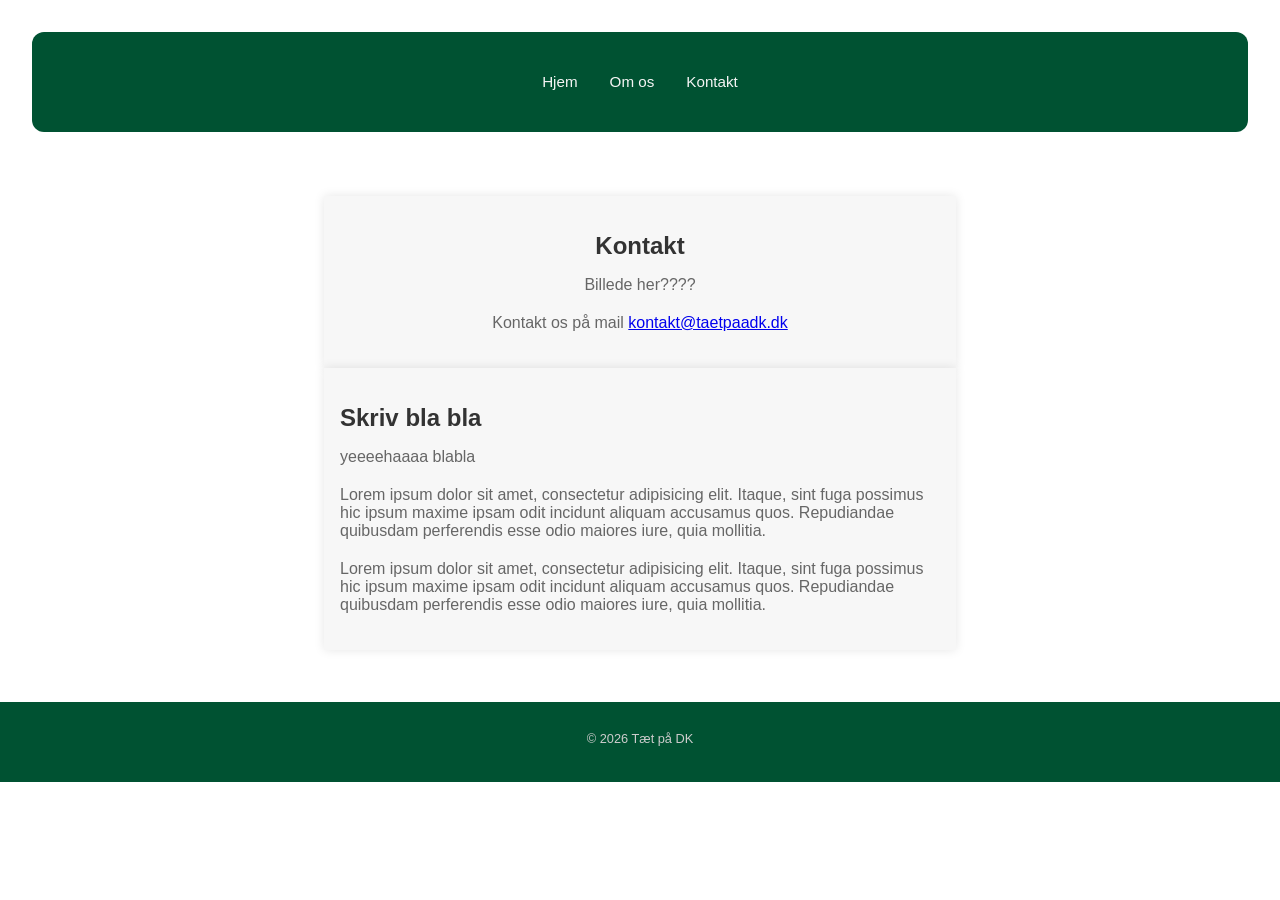
==== Project-1-MMD/kontakt.html @ 8151364e "yea" ====
<!DOCTYPE html>
<html lang="da">
<head>
    <meta charset="UTF-8">
    <meta name="viewport" content="width=device-width, initial-scale=1.0">
    <link rel="stylesheet" href="css/style.css">
    <title>Kontakt</title>
</head>
<body>
    <header>
        <nav class="navbar">
            <ul class="navbar__menu">
                <li><a href="index.html" class="navbar__link">Hjem</a></li>
                <li><a href="omos.html" class="navbar__link">Om os</a></li>
                <li><a href="kontakt.html" class="navbar__link">Kontakt</a></li>
            </ul>
        </nav>
    </header>

    <main>
        <section class="titel" id="home">
            <h1>Kontakt</h1>
            <p>Billede her???? </p>
            <p>Kontakt os på mail <a href="mailto:kontakt@taetpaadk.dk">kontakt@taetpaadk.dk</a></p>
        </section>

        <section class="section" id="about">
            <h2>Skriv bla bla</h2>
            <p>yeeeehaaaa blabla</p>
            <p>Lorem ipsum dolor sit amet, consectetur adipisicing elit. Itaque, sint fuga possimus hic ipsum maxime ipsam odit incidunt aliquam accusamus quos. 
                Repudiandae quibusdam perferendis esse odio maiores iure, quia mollitia.
            </p>
            <p>Lorem ipsum dolor sit amet, consectetur adipisicing elit. Itaque, sint fuga possimus hic ipsum maxime ipsam odit incidunt aliquam accusamus quos. 
                Repudiandae quibusdam perferendis esse odio maiores iure, quia mollitia.
            </p>
        </section>

    </main>

    <footer>
        <p class="footer">&copy; 2026 Tæt på DK</p>
    </footer>

</body>
</html>
---- Project-1-MMD/css/style.css ----
* body {
    box-sizing: border-box;
    font-family: Poppins, sans-serif;
    margin: 0;
    padding: 0;
    background-color: #ffffff;
}

header {
    padding: 1em;
    text-align: center;
    color: #fff;
}

.navbar {
    display: flex;
    align-items: center;
    justify-content: center;
    padding: 0 1.5rem;
    height: 100px;
    background-color: #005232;
    border-radius: 12px;
    margin: 1rem;
}

.navbar__menu {
    display: flex;
    list-style: none;
    gap: 2rem;
    margin: 0;
    padding: 0;
}

.navbar__link {
    color: #f5f5f5;
    text-decoration: none;
    font-size: 0.95rem;
    font-weight: 500;
    padding: 0.25rem 0;
    position: relative;
    transition: color 0.2s ease;
}

.navbar__link::after {
    content: "";
    position: absolute;
    left: 0;
    bottom: -2px;
    width: 0;
    height: 2px;
    background-color: #70ff7c;
    transition: width 0.25s ease;
}

.navbar__link:hover {
    color: #70ff73;
}

.navbar__link:hover::after {
    width: 100%;
}

main {
    display: flex;
    flex-direction: column;
    align-items: center;
    padding: 2em;
}

section {
    background-color: #f7f7f7;
    padding: 1em;
    margin-bottom: 20px;
    box-shadow: 0 0 10px rgba(0, 0, 0, 0.1);
    width: 100%;
    max-width: 600px;
}

h1, h2 {
    color: #333;
    margin-bottom: 10px;
}

p {
    color: #666;
    margin-bottom: 20px;
}

footer {
    background-color: #005232;
    color: #fff;
    padding: 1em;
    text-align: center;
}

.footer {
    text-align: center;
    font-size: 0.8em;
    color: #ccc;
}

/* Responsive design */

@media only screen and (max-width: 768px) {
    section {
        margin-bottom: 0;
    }
}

@media only screen and (max-width: 480px) {
    .navbar__menu {
        flex-direction: column;
        gap: 0.75rem;
    }
}

.titel {
    text-align: center;
    width: 100%;
    max-width: 600px;
    margin: 0 auto;
}
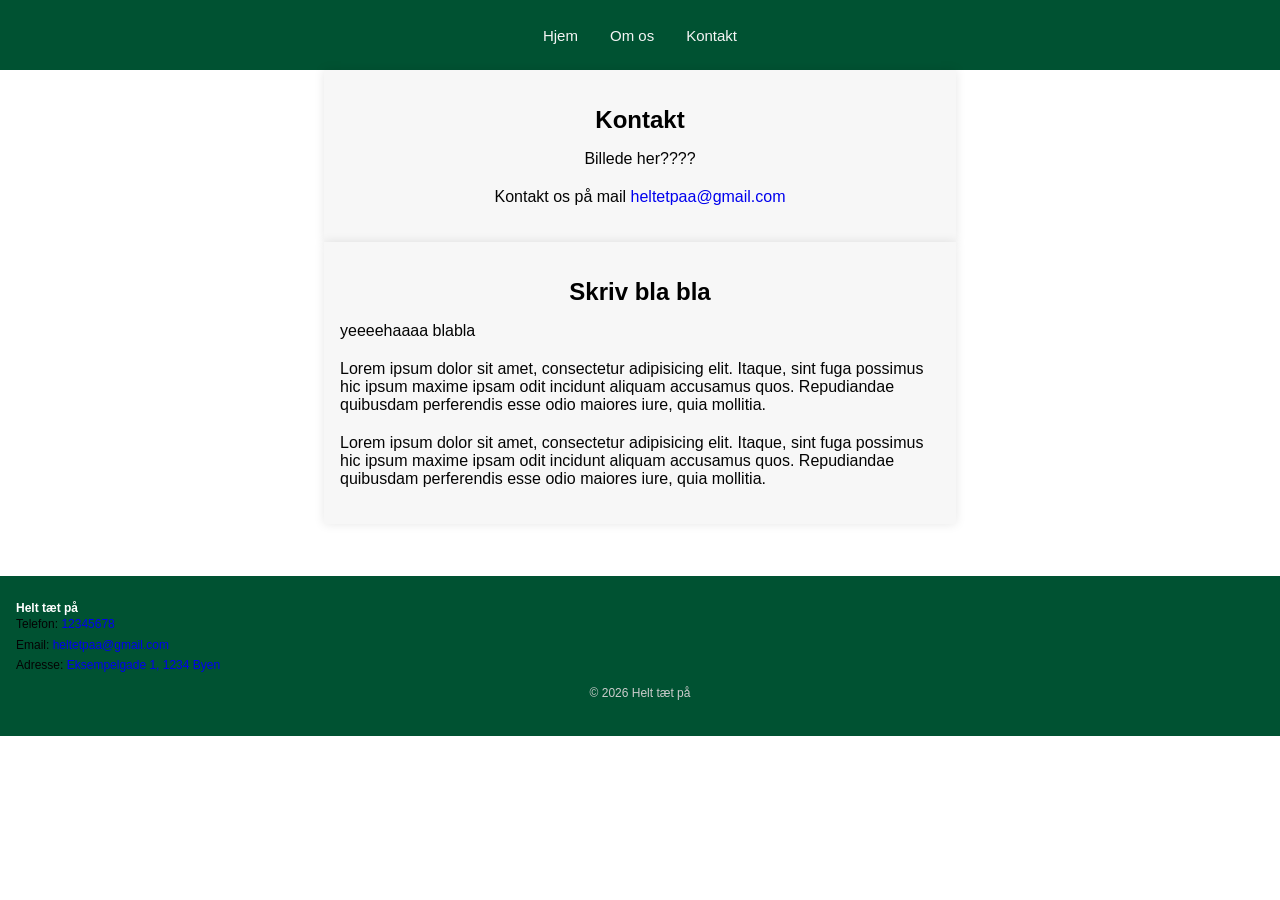
==== commit f767afce: "Update page titles and footer information for consistency and clarity" ====
--- a/Project-1-MMD/kontakt.html
+++ b/Project-1-MMD/kontakt.html
@@ -21,7 +21,7 @@
         <section class="titel" id="home">
             <h1>Kontakt</h1>
             <p>Billede her???? </p>
-            <p>Kontakt os på mail <a href="mailto:kontakt@taetpaadk.dk">kontakt@taetpaadk.dk</a></p>
+            <p>Kontakt os på mail <a href="mailto:info@taetpaadk.dk">heltetpaa@gmail.com</a></p>
         </section>
 
         <section class="section" id="about">
@@ -38,7 +38,13 @@
     </main>
 
     <footer>
-        <p class="footer">&copy; 2026 Tæt på DK</p>
+        <div class="mere-info">
+            <h4>Helt tæt på</h4>
+            <p>Telefon: <a href="tel:12345678">12345678</a></p>
+            <p>Email: <a href="mailto:info@taetpaadk.dk">heltetpaa@gmail.com</a></p>
+            <p>Adresse: <a href="https://www.google.com/maps/place/Eksempelgade+1,+1234+Byen" target="_blank" rel="noopener noreferrer">Eksempelgade 1, 1234 Byen</a></p>
+        </div>
+        <p class="footer">&copy; 2026 Helt tæt på</p>
     </footer>
 
 </body>
--- a/Project-1-MMD/css/style.css
+++ b/Project-1-MMD/css/style.css
@@ -1,3 +1,4 @@
+
 * body {
     box-sizing: border-box;
     font-family: Poppins, sans-serif;
@@ -6,8 +7,11 @@
     background-color: #ffffff;
 }
 
+img{
+    width: 100%;
+}
+
 header {
-    padding: 1em;
     text-align: center;
     color: #fff;
 }
@@ -17,16 +21,14 @@
     align-items: center;
     justify-content: center;
     padding: 0 1.5rem;
-    height: 100px;
+    height: 70px;
     background-color: #005232;
-    border-radius: 12px;
-    margin: 1rem;
 }
 
 .navbar__menu {
     display: flex;
     list-style: none;
-    gap: 2rem;
+    gap: 32px;
     margin: 0;
     padding: 0;
 }
@@ -34,9 +36,9 @@
 .navbar__link {
     color: #f5f5f5;
     text-decoration: none;
-    font-size: 0.95rem;
+    font-size: 15px;
     font-weight: 500;
-    padding: 0.25rem 0;
+    padding: 5px 0;
     position: relative;
     transition: color 0.2s ease;
 }
@@ -48,12 +50,12 @@
     bottom: -2px;
     width: 0;
     height: 2px;
-    background-color: #70ff7c;
+    background-color: #e86f6f;
     transition: width 0.25s ease;
 }
 
 .navbar__link:hover {
-    color: #70ff73;
+    color: #e86f6f;
 }
 
 .navbar__link:hover::after {
@@ -64,7 +66,31 @@
     display: flex;
     flex-direction: column;
     align-items: center;
+    padding: 0 2em 2em;
+}
+
+.hero {
+    aspect-ratio: 16 / 7;
+    max-height: 400px;
+    min-height: 200px; 
+    display: flex;
+    align-items: center;
+    justify-content: center;
+    text-align: center;
+    background-image:
+        linear-gradient(rgba(0, 0, 0, 0.4), rgba(0, 0, 0, 0.4)),
+        url("/img/banner.jpg");
+        height: 100%;
+        width: 100%;
+    background-size: cover;
+    background-position: center 50%;
     padding: 2em;
+    margin-top: 0;
+}
+
+.hero h1,
+.hero p {
+    color: #fff;
 }
 
 section {
@@ -77,13 +103,19 @@
 }
 
 h1, h2 {
-    color: #333;
+    color: #000000;
     margin-bottom: 10px;
+    text-align: center;
 }
 
 p {
-    color: #666;
+    color: #040404;
     margin-bottom: 20px;
+}
+
+a{
+    display: inline-block;
+    text-decoration: none;
 }
 
 footer {
@@ -95,23 +127,16 @@
 
 .footer {
     text-align: center;
-    font-size: 0.8em;
+    font-size: 12px;
     color: #ccc;
 }
 
-/* Responsive design */
-
-@media only screen and (max-width: 768px) {
-    section {
-        margin-bottom: 0;
-    }
-}
-
-@media only screen and (max-width: 480px) {
-    .navbar__menu {
-        flex-direction: column;
-        gap: 0.75rem;
-    }
+.mere-info {
+    color: white;
+    text-align: left;
+    margin-bottom: 10px;
+    font-size: 12px;
+    line-height: 0.5px;
 }
 
 .titel {
@@ -119,4 +144,35 @@
     width: 100%;
     max-width: 600px;
     margin: 0 auto;
-}+}
+
+.galleri-section {
+    width: 100%;
+    max-width: 900px;
+}
+
+.galleri-container {
+    display: grid;
+    grid-template-columns: repeat(auto-fit, minmax(150px, 1fr));
+    gap: 12px;
+}
+
+.galleri {
+    display: block;
+    width: 100%;
+    aspect-ratio: 3 / 4;
+    object-fit: cover;
+    transition: transform 0.3s ease, filter 0.3s ease;
+}
+
+.galleri-link {
+    display: block;
+    overflow: hidden;
+    border-radius: 15px;
+}
+
+.galleri-link:hover .galleri {
+    transform: scale(1.08);
+    filter: brightness(0.7);
+}
+
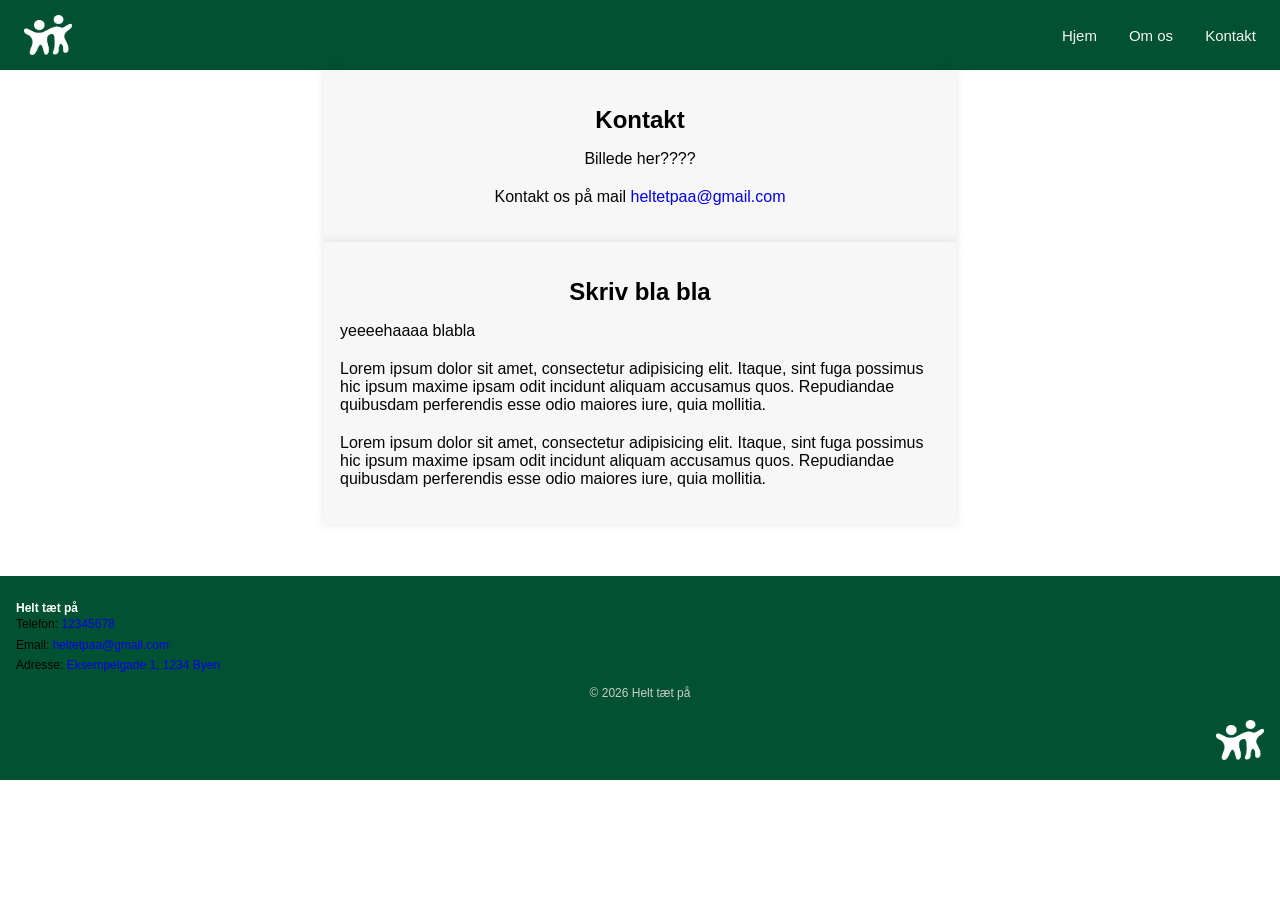
==== commit ca4fb072: "Update navbar layout, add logo, and enhance hero section content" ====
--- a/Project-1-MMD/kontakt.html
+++ b/Project-1-MMD/kontakt.html
@@ -9,6 +9,7 @@
 <body>
     <header>
         <nav class="navbar">
+            <img src="img/logo.png" alt="" class="logo">
             <ul class="navbar__menu">
                 <li><a href="index.html" class="navbar__link">Hjem</a></li>
                 <li><a href="omos.html" class="navbar__link">Om os</a></li>
@@ -45,6 +46,7 @@
             <p>Adresse: <a href="https://www.google.com/maps/place/Eksempelgade+1,+1234+Byen" target="_blank" rel="noopener noreferrer">Eksempelgade 1, 1234 Byen</a></p>
         </div>
         <p class="footer">&copy; 2026 Helt tæt på</p>
+        <img src="img/logo.png" alt="" class="logo">
     </footer>
 
 </body>
--- a/Project-1-MMD/css/style.css
+++ b/Project-1-MMD/css/style.css
@@ -19,10 +19,16 @@
 .navbar {
     display: flex;
     align-items: center;
-    justify-content: center;
+    justify-content: space-between;
     padding: 0 1.5rem;
     height: 70px;
     background-color: #005232;
+}
+
+.logo{
+    height: 40px;
+    width: auto;
+
 }
 
 .navbar__menu {
@@ -122,13 +128,18 @@
     background-color: #005232;
     color: #fff;
     padding: 1em;
-    text-align: center;
+    text-align: right;
 }
 
 .footer {
     text-align: center;
     font-size: 12px;
     color: #ccc;
+}
+
+.footer-logo {
+    height: 80px;
+    width: auto;
 }
 
 .mere-info {
@@ -176,3 +187,25 @@
     filter: brightness(0.7);
 }
 
+.hero-omos {
+    display: flex;
+    align-items: center;
+    gap: 2rem;
+    flex-wrap: wrap;
+}
+
+.titel {
+    flex: 1;
+    min-width: 280px;
+}
+
+.video {
+    flex: 1;
+    min-width: 280px;
+}
+
+.video video {
+    width: 100%;
+    height: auto;
+    display: block;
+}
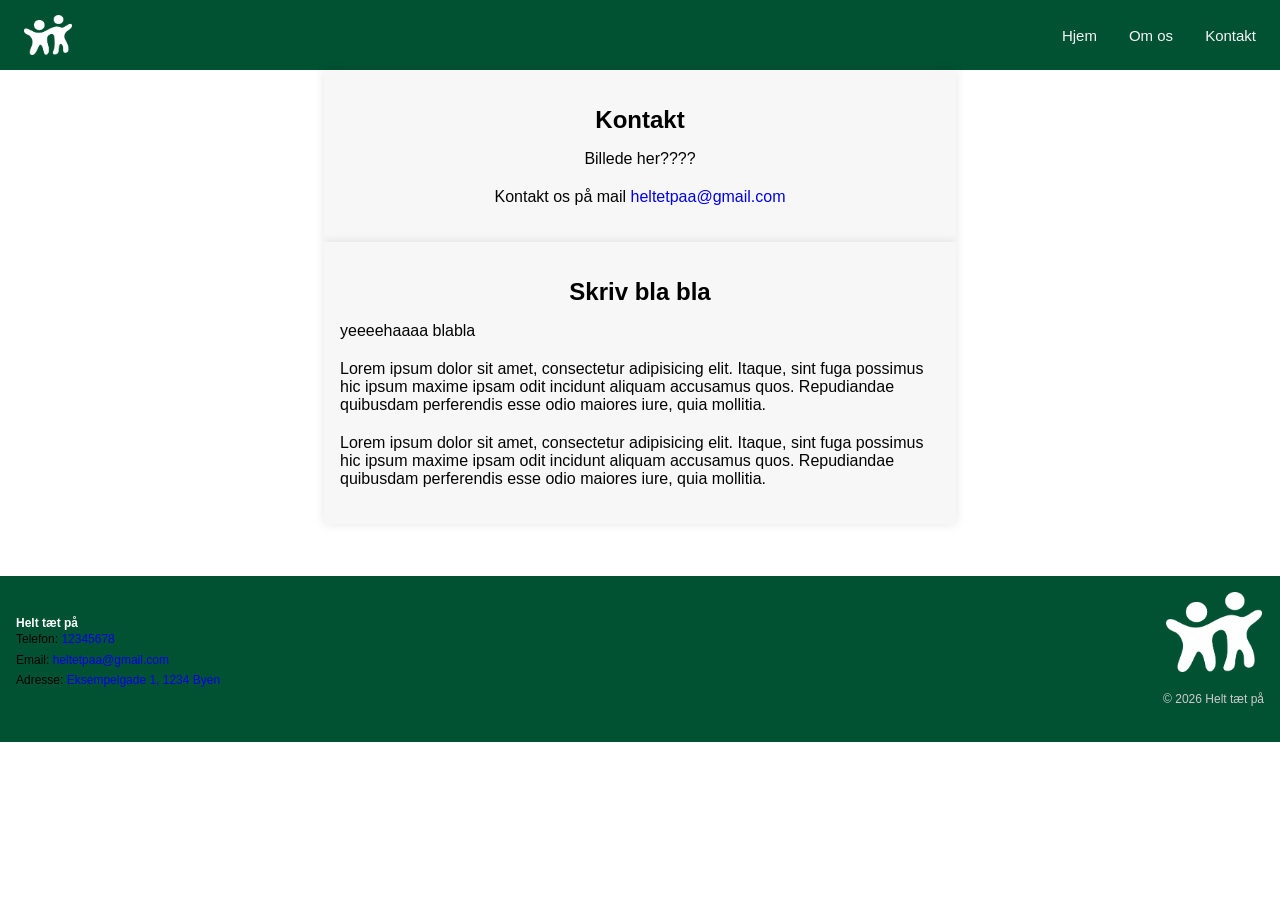
==== commit 40ce4e29: "Refactor footer layout for consistency and improved styling across pages" ====
--- a/Project-1-MMD/kontakt.html
+++ b/Project-1-MMD/kontakt.html
@@ -44,9 +44,13 @@
             <p>Telefon: <a href="tel:12345678">12345678</a></p>
             <p>Email: <a href="mailto:info@taetpaadk.dk">heltetpaa@gmail.com</a></p>
             <p>Adresse: <a href="https://www.google.com/maps/place/Eksempelgade+1,+1234+Byen" target="_blank" rel="noopener noreferrer">Eksempelgade 1, 1234 Byen</a></p>
+            
         </div>
-        <p class="footer">&copy; 2026 Helt tæt på</p>
-        <img src="img/logo.png" alt="" class="logo">
+        
+        <div class="footer-end">
+            <img src="img/logo.png" alt="" class="logo footer-logo">
+            <p class="footer">&copy; 2026 Helt tæt på</p>
+        </div>
     </footer>
 
 </body>
--- a/Project-1-MMD/css/style.css
+++ b/Project-1-MMD/css/style.css
@@ -128,11 +128,12 @@
     background-color: #005232;
     color: #fff;
     padding: 1em;
-    text-align: right;
+    display: flex;
+    align-items: center;
+    justify-content: space-between;
 }
 
 .footer {
-    text-align: center;
     font-size: 12px;
     color: #ccc;
 }
@@ -150,6 +151,14 @@
     line-height: 0.5px;
 }
 
+.footer-end {
+    display: flex;
+    flex-direction: column;
+    align-items: center;
+    text-align: center;
+    gap: 8px;
+}
+
 .titel {
     text-align: center;
     width: 100%;
@@ -208,4 +217,6 @@
     width: 100%;
     height: auto;
     display: block;
-}
+    border-radius: 20px;
+    padding: 5px;
+}
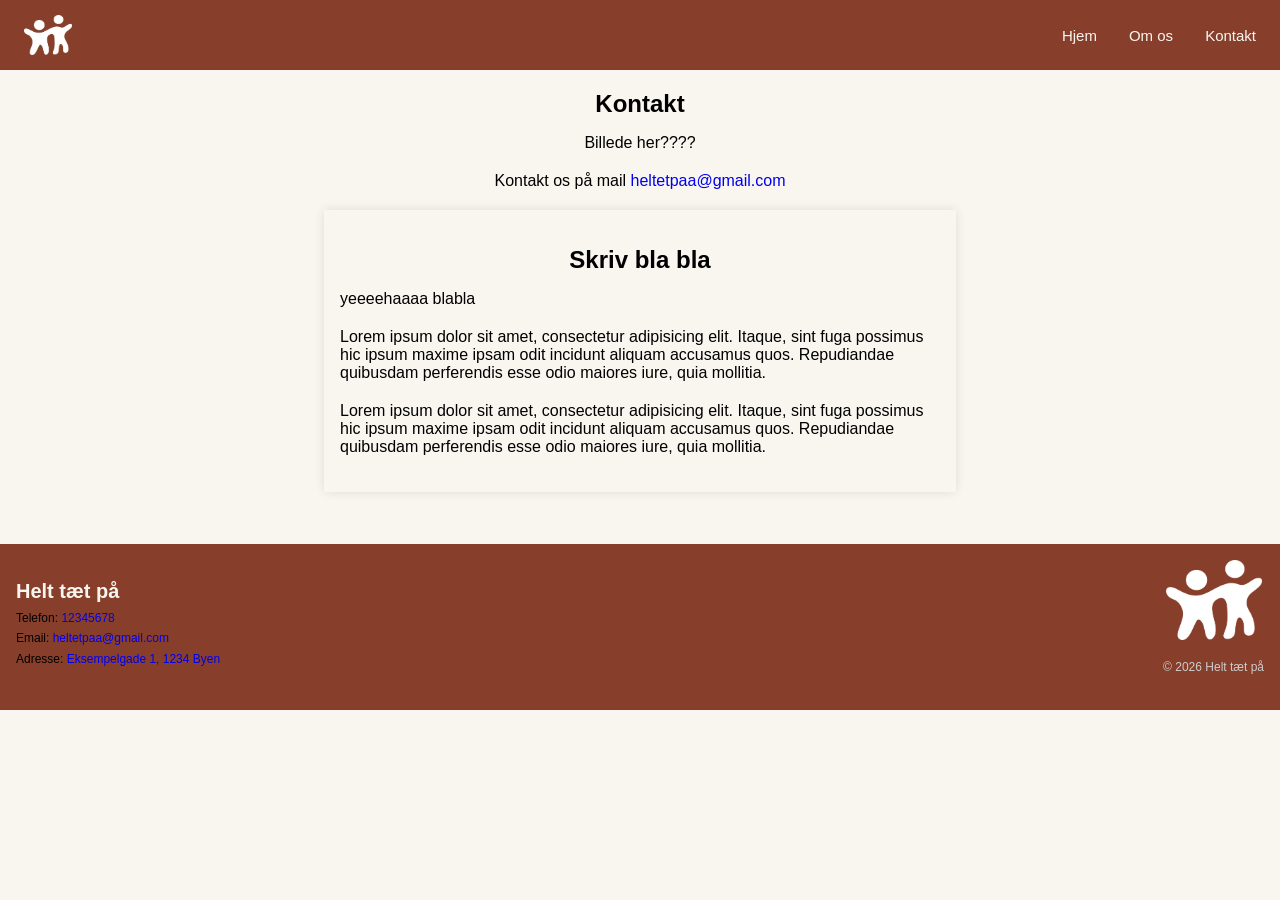
==== commit a9d786f9: "Update styles and restructure HTML for improved layout and consistency" ====
--- a/Project-1-MMD/kontakt.html
+++ b/Project-1-MMD/kontakt.html
@@ -25,7 +25,7 @@
             <p>Kontakt os på mail <a href="mailto:info@taetpaadk.dk">heltetpaa@gmail.com</a></p>
         </section>
 
-        <section class="section" id="about">
+        <section class="section-text" id="about">
             <h2>Skriv bla bla</h2>
             <p>yeeeehaaaa blabla</p>
             <p>Lorem ipsum dolor sit amet, consectetur adipisicing elit. Itaque, sint fuga possimus hic ipsum maxime ipsam odit incidunt aliquam accusamus quos. 
--- a/Project-1-MMD/css/style.css
+++ b/Project-1-MMD/css/style.css
@@ -1,10 +1,9 @@
-
 * body {
     box-sizing: border-box;
     font-family: Poppins, sans-serif;
     margin: 0;
     padding: 0;
-    background-color: #ffffff;
+    background-color: #F9F6F0;
 }
 
 img{
@@ -13,7 +12,7 @@
 
 header {
     text-align: center;
-    color: #fff;
+    color: #F9F6F0;
 }
 
 .navbar {
@@ -22,7 +21,7 @@
     justify-content: space-between;
     padding: 0 1.5rem;
     height: 70px;
-    background-color: #005232;
+    background-color: #873F2B;
 }
 
 .logo{
@@ -40,7 +39,7 @@
 }
 
 .navbar__link {
-    color: #f5f5f5;
+    color: #F9F6F0;
     text-decoration: none;
     font-size: 15px;
     font-weight: 500;
@@ -56,12 +55,12 @@
     bottom: -2px;
     width: 0;
     height: 2px;
-    background-color: #e86f6f;
+    background-color: #8A9A86;
     transition: width 0.25s ease;
 }
 
 .navbar__link:hover {
-    color: #e86f6f;
+    color: #8A9A86;
 }
 
 .navbar__link:hover::after {
@@ -73,6 +72,11 @@
     flex-direction: column;
     align-items: center;
     padding: 0 2em 2em;
+}
+
+.hero-content{
+    align-items: center;
+    justify-content: center;
 }
 
 .hero {
@@ -94,13 +98,62 @@
     margin-top: 0;
 }
 
+.search-box {
+  display: flex;
+  max-width: 1000px;
+  margin: auto;
+  padding: 2em;
+  gap: 32px; 
+}
+
+.search-box input {
+  width: 100%;
+  padding: 8px 12px;
+  font-size: 16px;
+  border: 1px solid #ccc;
+  border-radius: 6px;
+  outline: none;
+  font-style: italic;
+}
+
+.search-box button {
+  display: inline-block;
+  padding: 8px 16px;
+  background-color: #8A9A86;
+  color: white;
+  border: 1px solid #8A9A86;
+  border-radius: 6px;
+  cursor: pointer;
+  border-radius: 6px;
+  font-weight: 600;
+}
+
+.search-box button:hover {
+  background-color: #5d9a4e;
+}
+
+
+.book-knap {
+    display: inline-block;
+    padding: 10px 20px;
+    background: #8A9A86;
+    color: #F9F6F0;
+    text-decoration: none;
+    border-radius: 6px;
+    font-weight: 600;
+}
+
+.book-knap:hover {
+  background-color: #5d9a4e;
+}
+
 .hero h1,
 .hero p {
-    color: #fff;
-}
-
-section {
-    background-color: #f7f7f7;
+    color: #F9F6F0;
+}
+
+.section-text {
+    background-color: #F9F6F0;
     padding: 1em;
     margin-bottom: 20px;
     box-shadow: 0 0 10px rgba(0, 0, 0, 0.1);
@@ -115,7 +168,7 @@
 }
 
 p {
-    color: #040404;
+    color: black;
     margin-bottom: 20px;
 }
 
@@ -125,8 +178,8 @@
 }
 
 footer {
-    background-color: #005232;
-    color: #fff;
+    background-color: #873F2B;
+    color: #F9F6F0;
     padding: 1em;
     display: flex;
     align-items: center;
@@ -143,8 +196,11 @@
     width: auto;
 }
 
+h4 {
+    font-size: 20px;
+}
 .mere-info {
-    color: white;
+    color: #F9F6F0;
     text-align: left;
     margin-bottom: 10px;
     font-size: 12px;
@@ -183,6 +239,7 @@
     aspect-ratio: 3 / 4;
     object-fit: cover;
     transition: transform 0.3s ease, filter 0.3s ease;
+    border-radius: 15px;
 }
 
 .galleri-link {
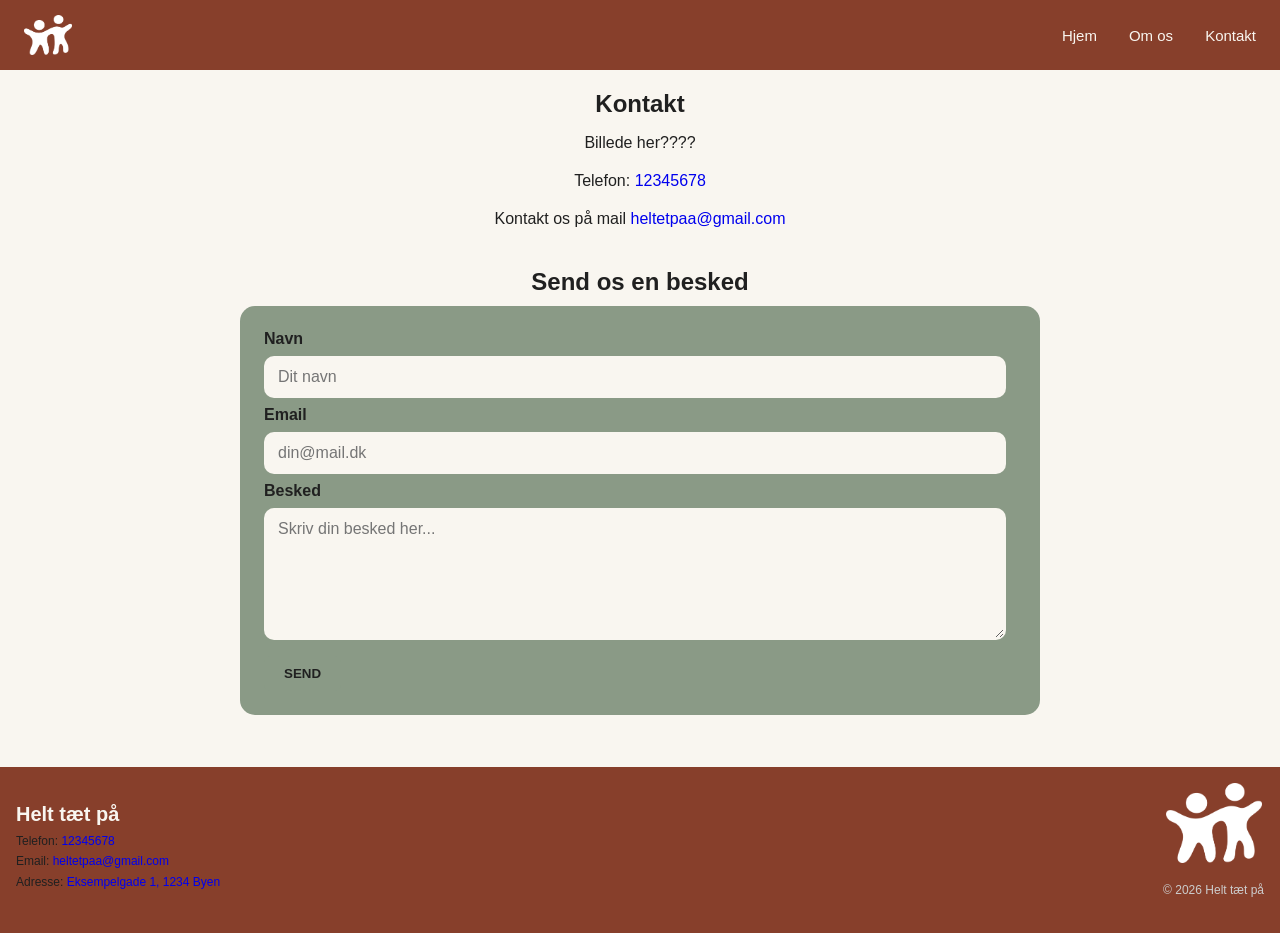
==== commit 91faefb2: "Refactor contact form in kontakt.html and add new image; update styles in style.css for consistency" ====
--- a/Project-1-MMD/kontakt.html
+++ b/Project-1-MMD/kontakt.html
@@ -22,20 +22,25 @@
         <section class="titel" id="home">
             <h1>Kontakt</h1>
             <p>Billede her???? </p>
+            <p>Telefon: <a href="tel:12345678">12345678</a></p>
             <p>Kontakt os på mail <a href="mailto:info@taetpaadk.dk">heltetpaa@gmail.com</a></p>
         </section>
+        
+        <section class="kontakt-section">
+            <h2>Send os en besked</h2>
+            <form class="kontakt-form" action="mailto:heltetpaa@gmail.com" method="post" enctype="text/plain">
+                <label for="navn">Navn</label>
+                <input type="text" id="navn" name="navn" placeholder="Dit navn" required>
 
-        <section class="section-text" id="about">
-            <h2>Skriv bla bla</h2>
-            <p>yeeeehaaaa blabla</p>
-            <p>Lorem ipsum dolor sit amet, consectetur adipisicing elit. Itaque, sint fuga possimus hic ipsum maxime ipsam odit incidunt aliquam accusamus quos. 
-                Repudiandae quibusdam perferendis esse odio maiores iure, quia mollitia.
-            </p>
-            <p>Lorem ipsum dolor sit amet, consectetur adipisicing elit. Itaque, sint fuga possimus hic ipsum maxime ipsam odit incidunt aliquam accusamus quos. 
-                Repudiandae quibusdam perferendis esse odio maiores iure, quia mollitia.
-            </p>
+                <label for="mail">Email</label>
+                <input type="email" id="mail" name="mail" placeholder="din@mail.dk" required>
+
+                <label for="besked">Besked</label>
+                <textarea id="besked" name="besked" rows="6" placeholder="Skriv din besked her..." required></textarea>
+
+                <button type="submit" class="book-knap">SEND</button>
+            </form>
         </section>
-
     </main>
 
     <footer>
--- a/Project-1-MMD/css/style.css
+++ b/Project-1-MMD/css/style.css
@@ -103,41 +103,39 @@
   max-width: 1000px;
   margin: auto;
   padding: 2em;
-  gap: 32px; 
+  gap: 20px;
+  opacity: 40%;
 }
 
 .search-box input {
   width: 100%;
   padding: 8px 12px;
   font-size: 16px;
-  border: 1px solid #ccc;
-  border-radius: 6px;
+  border: 0px solid white;
+  border-radius: 20px;
   outline: none;
-  font-style: italic;
-}
-
-.search-box button {
+}
+
+.book-nu {
   display: inline-block;
-  padding: 8px 16px;
-  background-color: #8A9A86;
-  color: white;
-  border: 1px solid #8A9A86;
-  border-radius: 6px;
-  cursor: pointer;
-  border-radius: 6px;
   font-weight: 600;
-}
-
-.search-box button:hover {
+  padding: 10px 20px;
+  background: #8A9A86;
+  color: #202020;
+  text-decoration: none;
+  border-radius: 20px;
+  border: 0px solid white;
+}
+
+.book-nu:hover {
   background-color: #5d9a4e;
 }
-
 
 .book-knap {
     display: inline-block;
     padding: 10px 20px;
     background: #8A9A86;
-    color: #F9F6F0;
+    color: #202020;
     text-decoration: none;
     border-radius: 6px;
     font-weight: 600;
@@ -162,13 +160,13 @@
 }
 
 h1, h2 {
-    color: #000000;
+    color: #202020;
     margin-bottom: 10px;
     text-align: center;
 }
 
 p {
-    color: black;
+    color: #202020;
     margin-bottom: 20px;
 }
 
@@ -224,7 +222,7 @@
 
 .galleri-section {
     width: 100%;
-    max-width: 900px;
+    max-width: auto;
 }
 
 .galleri-container {
@@ -233,8 +231,37 @@
     gap: 12px;
 }
 
+.galleri-container-carousel {
+    display: flex;
+    gap: 12px;
+    overflow-x: auto;
+    scroll-snap-type: x mandatory;
+    scroll-behavior: smooth;
+    padding-bottom: 12px;
+    
+}
+
+.galleri-box {
+    flex: 0 0 250px;
+    scroll-snap-align: start;
+    position: relative;
+    background-color: #8A9A86;
+    border-radius: 15px;
+    padding: 8px;
+    display: flex;
+    flex-direction: column;
+}
+
+.galleri-box-tekst{
+    color:#202020;
+    font-size: 15px;
+}
+
+.galleri-box .galleri-link {
+    margin-top: auto;
+}
+
 .galleri {
-    display: block;
     width: 100%;
     aspect-ratio: 3 / 4;
     object-fit: cover;
@@ -277,3 +304,53 @@
     border-radius: 20px;
     padding: 5px;
 }
+
+.kontakt-section {
+    width: 100%;
+    max-width: 800px;
+    margin-bottom: 20px;
+}
+
+.kontakt-form {
+    display: flex;
+    flex-direction: column;
+    gap: 8px;
+    padding: 1.5em;
+    background-color: #8A9A86;
+    border-radius: 15px;
+}
+
+.kontakt-form label {
+    font-weight: 600;
+    color: #202020;
+}
+
+.kontakt-form input,
+.kontakt-form textarea {
+    width: 95%;
+    padding: 10px 12px;
+    font-family: inherit;
+    font-size: 16px;
+    color: #202020;
+    background-color: #F9F6F0;
+    border: 2px solid transparent;
+    border-radius: 10px;
+    outline: none;
+}
+
+.kontakt-form input:focus,
+.kontakt-form textarea:focus {
+    border-color: #873F2B;
+}
+
+.kontakt-form textarea {
+    resize: vertical;
+}
+
+.kontakt-form button {
+    align-self: flex-start;
+    margin-top: 8px;
+    border: none;
+    cursor: pointer;
+    font-family: inherit;
+}
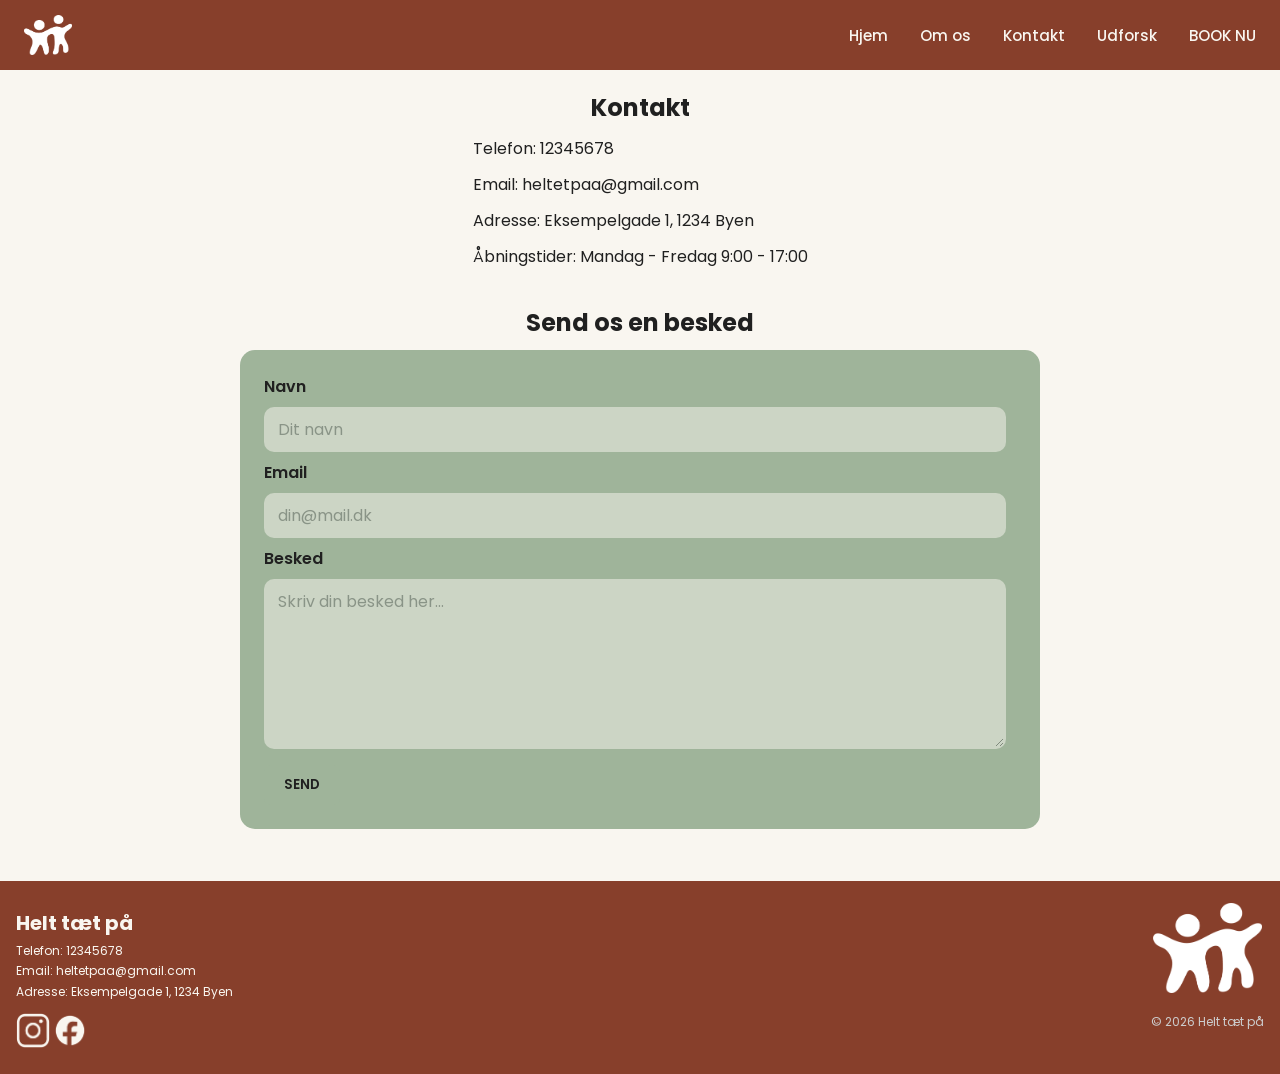
==== commit a5012f31: "Refactor styles and update HTML structure for improved layout and responsiveness; added new images a" ====
--- a/Project-1-MMD/kontakt.html
+++ b/Project-1-MMD/kontakt.html
@@ -4,6 +4,7 @@
     <meta charset="UTF-8">
     <meta name="viewport" content="width=device-width, initial-scale=1.0">
     <link rel="stylesheet" href="css/style.css">
+    <link href="https://fonts.googleapis.com/css2?family=Poppins:wght@300;400;500;600;700&display=swap" rel="stylesheet">
     <title>Kontakt</title>
 </head>
 <body>
@@ -14,6 +15,8 @@
                 <li><a href="index.html" class="navbar__link">Hjem</a></li>
                 <li><a href="omos.html" class="navbar__link">Om os</a></li>
                 <li><a href="kontakt.html" class="navbar__link">Kontakt</a></li>
+                <li><a href="udforsk.html" class="navbar__link">Udforsk</a></li>
+                <li><a href="bookandreserve.html" class="navbar__link">BOOK NU</a></li>
             </ul>
         </nav>
     </header>
@@ -21,14 +24,17 @@
     <main>
         <section class="titel" id="home">
             <h1>Kontakt</h1>
-            <p>Billede her???? </p>
-            <p>Telefon: <a href="tel:12345678">12345678</a></p>
-            <p>Kontakt os på mail <a href="mailto:info@taetpaadk.dk">heltetpaa@gmail.com</a></p>
+            <div class="contact-info">
+                <p>Telefon: <a href="tel:12345678">12345678</a></p>
+                <p>Email: <a href="mailto:info@taetpaadk.dk">heltetpaa@gmail.com</a></p>
+                <p>Adresse: <a href="https://www.google.com/maps/place/Eksempelgade+1,+1234+Byen" target="_blank" rel="noopener noreferrer">Eksempelgade 1, 1234 Byen</a></p>
+                <p>Åbningstider: Mandag - Fredag 9:00 - 17:00</p>
+            </div>
         </section>
         
         <section class="kontakt-section">
             <h2>Send os en besked</h2>
-            <form class="kontakt-form" action="mailto:heltetpaa@gmail.com" method="post" enctype="text/plain">
+            <form class="kontakt-form" action="mailto:miesim01@iba.dk" method="post" enctype="text/plain">
                 <label for="navn">Navn</label>
                 <input type="text" id="navn" name="navn" placeholder="Dit navn" required>
 
@@ -49,7 +55,12 @@
             <p>Telefon: <a href="tel:12345678">12345678</a></p>
             <p>Email: <a href="mailto:info@taetpaadk.dk">heltetpaa@gmail.com</a></p>
             <p>Adresse: <a href="https://www.google.com/maps/place/Eksempelgade+1,+1234+Byen" target="_blank" rel="noopener noreferrer">Eksempelgade 1, 1234 Byen</a></p>
-            
+            <a href="https://www.instagram.com/ibakolding/" target="_blank">
+                <img src="img/icon/instagram.png" class="socialmedia">
+            </a>
+            <a href="https://www.facebook.com/IBAErhvervsakademiKolding" target="_blank">
+                <img src="img/icon/facebook.png" class="socialmedia">
+            </a>
         </div>
         
         <div class="footer-end">
--- a/Project-1-MMD/css/style.css
+++ b/Project-1-MMD/css/style.css
@@ -1,6 +1,6 @@
 * body {
     box-sizing: border-box;
-    font-family: Poppins, sans-serif;
+    font-family: 'Poppins', sans-serif;
     margin: 0;
     padding: 0;
     background-color: #F9F6F0;
@@ -55,7 +55,7 @@
     bottom: -2px;
     width: 0;
     height: 2px;
-    background-color: #8A9A86;
+    background-color: #9FB49A;
     transition: width 0.25s ease;
 }
 
@@ -98,6 +98,23 @@
     margin-top: 0;
 }
 
+.hero-omos-banner {
+    position: relative;
+    overflow: hidden;
+    width: 100%;
+    min-height: 400px;
+    object-fit: cover;
+}
+
+.hero-video {
+    position: absolute;
+    top: 0;
+    left: 0;
+    width: 100%;
+    height: 100%;
+    object-fit: cover;
+}
+
 .search-box {
   display: flex;
   max-width: 1000px;
@@ -120,7 +137,7 @@
   display: inline-block;
   font-weight: 600;
   padding: 10px 20px;
-  background: #8A9A86;
+  background: #9FB49A;
   color: #202020;
   text-decoration: none;
   border-radius: 20px;
@@ -128,13 +145,13 @@
 }
 
 .book-nu:hover {
-  background-color: #5d9a4e;
+  background-color: #8A9A86;
 }
 
 .book-knap {
     display: inline-block;
     padding: 10px 20px;
-    background: #8A9A86;
+    background: #9FB49A;
     color: #202020;
     text-decoration: none;
     border-radius: 6px;
@@ -142,11 +159,20 @@
 }
 
 .book-knap:hover {
-  background-color: #5d9a4e;
+  background-color: #8A9A86;
+}
+
+.hero h1{
+    font-size: 70px;
 }
 
 .hero h1,
 .hero p {
+    color: #F9F6F0;
+}
+
+.hero-booknu h1,
+.hero-booknu p {
     color: #F9F6F0;
 }
 
@@ -157,6 +183,19 @@
     box-shadow: 0 0 10px rgba(0, 0, 0, 0.1);
     width: 100%;
     max-width: 600px;
+    border-radius: 20px;
+    margin-top: 1em;
+}
+
+.section-text-book{
+    background-color: #F9F6F0;
+    padding: 1em;
+    margin-bottom: 20px;
+    box-shadow: 0 0 10px rgba(0, 0, 0, 0.1);
+    width: 100%;
+    max-width: 600px;
+    border-radius: 20px;
+    text-align: center;
 }
 
 h1, h2 {
@@ -190,7 +229,7 @@
 }
 
 .footer-logo {
-    height: 80px;
+    height: 90px;
     width: auto;
 }
 
@@ -205,19 +244,16 @@
     line-height: 0.5px;
 }
 
+.mere-info p, .mere-info a{
+    color: #F9F6F0;
+}
+
 .footer-end {
     display: flex;
     flex-direction: column;
     align-items: center;
     text-align: center;
     gap: 8px;
-}
-
-.titel {
-    text-align: center;
-    width: 100%;
-    max-width: 600px;
-    margin: 0 auto;
 }
 
 .galleri-section {
@@ -245,7 +281,7 @@
     flex: 0 0 250px;
     scroll-snap-align: start;
     position: relative;
-    background-color: #8A9A86;
+    background-color: #9FB49A;
     border-radius: 15px;
     padding: 8px;
     display: flex;
@@ -298,11 +334,15 @@
 }
 
 .video video {
-    width: 100%;
+    width: auto;
     height: auto;
     display: block;
     border-radius: 20px;
     padding: 5px;
+    margin-bottom: 20px;
+    margin-top: 1em;
+    max-width: 600px;
+    text-align: center;
 }
 
 .kontakt-section {
@@ -316,7 +356,7 @@
     flex-direction: column;
     gap: 8px;
     padding: 1.5em;
-    background-color: #8A9A86;
+    background-color: #9FB49A;
     border-radius: 15px;
 }
 
@@ -328,7 +368,7 @@
 .kontakt-form input,
 .kontakt-form textarea {
     width: 95%;
-    padding: 10px 12px;
+    padding: 8px 12px;
     font-family: inherit;
     font-size: 16px;
     color: #202020;
@@ -336,6 +376,7 @@
     border: 2px solid transparent;
     border-radius: 10px;
     outline: none;
+    opacity: 50%;
 }
 
 .kontakt-form input:focus,
@@ -353,4 +394,246 @@
     border: none;
     cursor: pointer;
     font-family: inherit;
+}
+
+.oplevelser {
+    width: 100%;
+    max-width: 900px;
+    padding-top: 2em;
+}
+
+.oplevelse-item {
+    background-color: #F9F6F0;
+    padding: 1.5em;
+    margin-bottom: 24px;
+    box-shadow: 0 4px 14px rgba(0, 0, 0, 0.12);
+    border-radius: 20px;
+    transition: transform 0.25s ease, box-shadow 0.25s ease;
+}
+
+.oplevelse-item:hover {
+    transform: translateY(-4px);
+    box-shadow: 0 8px 22px rgba(0, 0, 0, 0.18);
+}
+
+.oplevelse-item h3 {
+    font-size: 30px;
+    font-weight: 700;
+    color: #873F2B;
+    text-align: left;
+    margin-bottom: 16px;
+}
+
+.indhold {
+    display: flex;
+    align-items: stretch;
+    gap: 2rem;
+}
+
+.item-img {
+    width: 40%;
+    flex-shrink: 0;
+    aspect-ratio: 4 / 3;
+    object-fit: cover;
+    border-radius: 15px;
+}
+
+.oplevelse-tekst {
+    display: flex;
+    flex-direction: column;
+    justify-content: space-between;
+    flex: 1;
+}
+
+.oplevelse-tekst p {
+    font-size: 18px;
+    line-height: 1.6;
+    margin-bottom: 16px;
+}
+
+.pris {
+    display: flex;
+    flex-direction: column;
+    background-color: #9FB49A;
+    padding: 12px 16px;
+    border-radius: 12px;
+    margin-bottom: 16px;
+}
+
+.oplevelse-tekst .pris h4 {
+    font-size: 26px;
+    font-weight: 700;
+    color: #202020;
+    margin: 0;
+}
+
+.oplevelse-tekst .pris p {
+    font-size: 14px;
+    margin: 0;
+}
+
+.oplevelse-tekst .book-knap {
+    align-self: flex-start;
+    background-color: #873F2B;
+    color: #F9F6F0;
+    border-radius: 20px;
+}
+
+.oplevelse-tekst .book-knap:hover {
+    background-color: #6b3121;
+}
+
+.book-section {
+    width: 100%;
+    max-width: 600px;
+}
+
+.book-and-pay {
+    display: flex;
+    flex-direction: column;
+    gap: 12px;
+    width: 100%;
+}
+
+.book-and-pay input {
+    width: 100%;
+    box-sizing: border-box;
+    padding: 10px 16px;
+    font-family: inherit;
+    font-size: 16px;
+    color: #202020;
+    background-color: #f5f5f5;
+    border: 1px solid #9FB49A;
+    border-radius: 20px;
+    outline: none;
+}
+
+.book-and-pay input:focus {
+    border-color: #9FB49A;
+}
+
+.book-actions {
+    display: flex;
+    flex-wrap: wrap;
+    gap: 12px;
+    margin-top: 8px;
+}
+
+.book-btn {
+    flex: 1 1 150px;
+    display: flex;
+    align-items: center;
+    justify-content: center;
+    gap: 10px;
+    padding: 14px 20px;
+    font-family: inherit;
+    font-size: 16px;
+    font-weight: 600;
+    color: #202020;
+    background-color: #9FB49A;
+    border: none;
+    border-radius: 20px;
+    cursor: pointer;
+}
+
+.btn-icon {
+    width: 20px;
+    height: 20px;
+    object-fit: contain;
+    flex-shrink: 0;
+}
+
+.book-btn:hover {
+    background-color: #8A9A86;
+}
+
+.review-section {
+    display: flex;
+    gap: 12px;
+}
+.review {
+    box-sizing: border-box;
+    display: flex;
+    flex-direction: column;
+    align-items: center;
+    text-align: center;
+    width: 100%;
+    max-width: 340px;
+    margin: 1em 0 20px;
+    padding: 24px 20px;
+    background-color: #9FB49A;
+    border-radius: 24px;
+}
+
+.review-header {
+    display: flex;
+    align-items: center;
+    gap: 10px;
+    margin-bottom: 16px;
+    font-weight: 500;
+    color: #202020;
+}
+
+.review-logo {
+    width: auto;
+    height: 30px;
+}
+
+.review-img {
+    width: 200px;
+    height: 200px;
+    object-fit: cover;
+    border-radius: 50%;
+}
+
+.review-stars {
+    color: #E07B4C;
+    font-size: 28px;
+    letter-spacing: 6px;
+    margin: 16px 0 8px;
+}
+
+.review-p {
+    color: #F9F6F0;
+    font-style: italic;
+    font-size: 20px;
+    line-height: 1.8;
+    margin: 0 0 8px;
+}
+
+.review-navn {
+    color: #873F2B;
+    font-weight: 600;
+    margin: 0;
+}
+
+.ikoner {
+    display: flex;
+    gap: 12px;
+    margin-top: 8px;
+    height: 100px;
+    width: auto;
+    float: right;
+}
+
+.contact-info {
+    line-height: 1;
+}
+
+.contact-info a {
+    color:#202020
+}
+
+.socialmedia {
+    margin-top: 1px;
+    height: 35px;
+    width: auto;
+}
+
+.hero-tak-foratsemed {
+    position: relative;
+    overflow: hidden;
+    width: 100%;
+    height: 800px;
+    object-fit: cover;
 }
